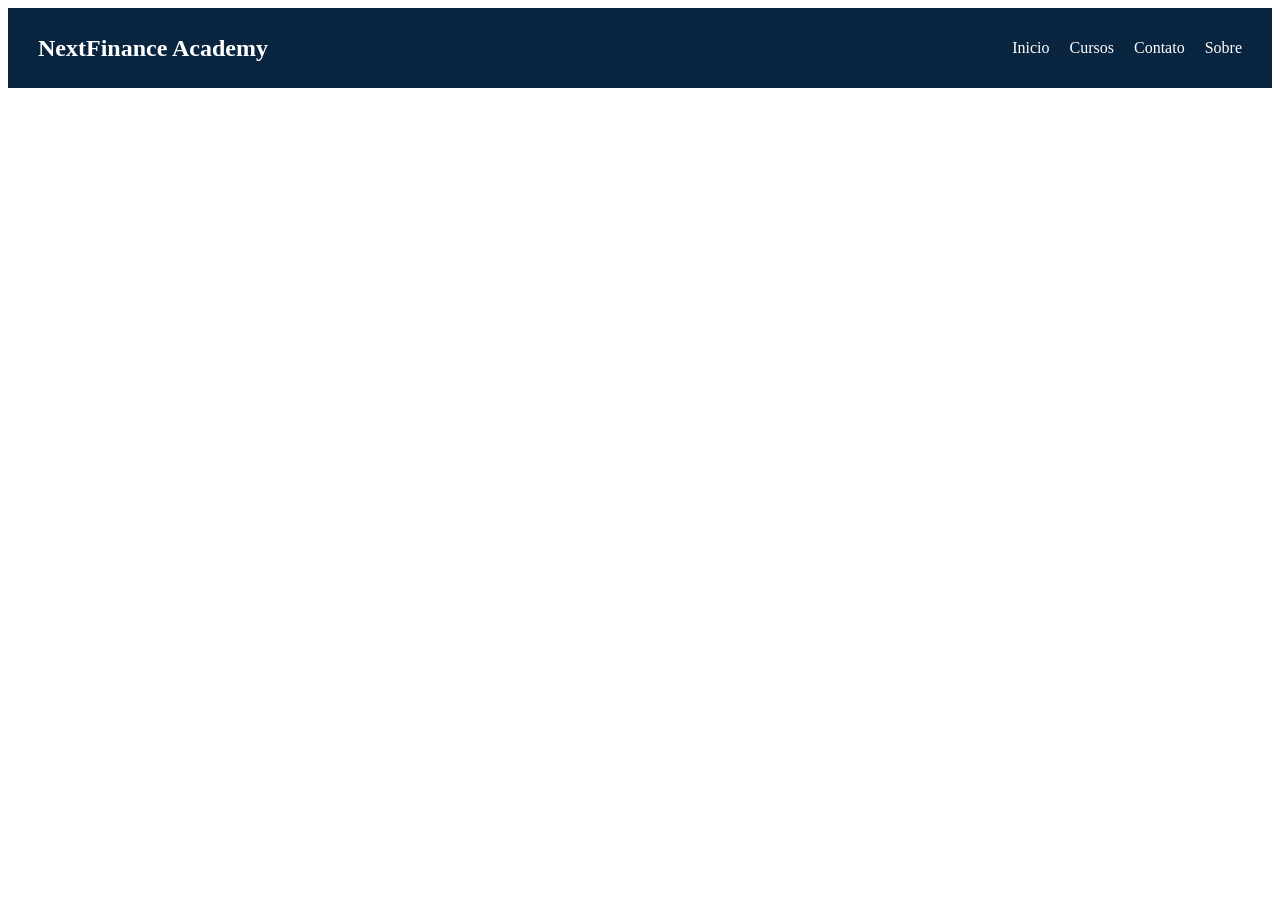
==== FNA.html @ 6fe37b07 "começo" ====
<!DOCTYPE html>
<html lang="pt-br">
<head>
    <meta charset="UTF-8">
    <meta name="viewport" content="width=device-width, initial-scale=1.0">
    <title>NextFinance Academy</title>
    <link rel="stylesheet" href="FNA.css">
</head>
<body>
    <nav> 
     <h1> NextFinance Academy </h1>
        <ul class="menu"> 
            <Li class="#home"> Inicio </Li>
            <Li class="dropdown"> Cursos </Li>
            <Li class="contato"> Contato </Li>
            <li class="sobre"> Sobre </li>
        </ul>
    </nav>
</body>
</html>
---- FNA.css ----
nav{
display: flex;
justify-content: space-between;
align-items: center;
background-color: #0A2540;
padding: 15px 30px;
}

.menu{
display: flex;
list-style: none;
gap: 20px;
}

li{
color: white;
}

h1{
color: white;
margin: 0;    
}
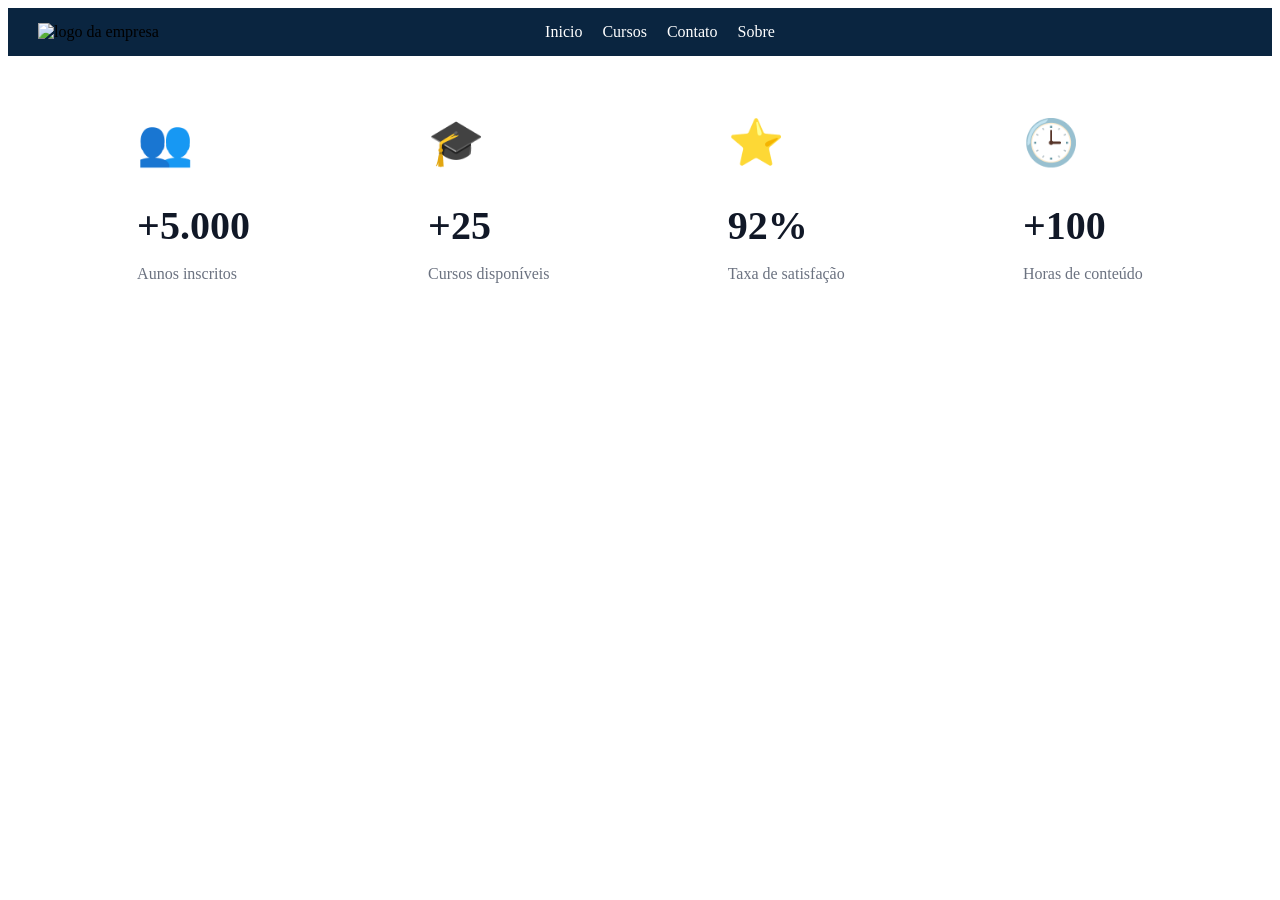
==== commit 521e8923: "atualizando arquivos baixados" ====
--- a/FNA.html
+++ b/FNA.html
@@ -7,14 +7,42 @@
     <link rel="stylesheet" href="FNA.css">
 </head>
 <body>
+    <header>
     <nav> 
-     <h1> NextFinance Academy </h1>
+      <img src="c:\Users\user\Downloads\ChatGPT_Image_18_de_jun._de_2026__17_41_39-removebg-preview.png" alt="logo da empresa"> 
         <ul class="menu"> 
             <Li class="#home"> Inicio </Li>
             <Li class="dropdown"> Cursos </Li>
-            <Li class="contato"> Contato </Li>
-            <li class="sobre"> Sobre </li>
+            <Li class="#contato"> Contato </Li>
+            <li class="#sobre"> Sobre </li>
         </ul>
     </nav>
+    </header>
+    <section class="status">
+
+        <div class="status-item">
+            <div class="icone">👥</div>
+            <h2>+5.000</h2>
+            <p>Aunos inscritos</p>
+        </div>
+
+        <div class="status-item">
+            <div class="icone">🎓</div>
+            <h2>+25</h2>
+            <p>Cursos disponíveis</p>
+        </div>
+
+         <div class="status-item">
+            <div class="icone">⭐</div>
+            <h2>92%</h2>
+            <p>Taxa de satisfação</p>
+        </div>
+        
+        <div class="status-item">
+            <div class="icone">🕒</div>
+            <h2>+100</h2>
+            <p>Horas de conteúdo</p>
+        </div>
+    </section>
 </body>
 </html>
--- a/FNA.css
+++ b/FNA.css
@@ -6,17 +6,47 @@
 padding: 15px 30px;
 }
 
+img{
+width: 250px;
+height: auto;
+background-color: #0A2540;
+}
+
 .menu{
 display: flex;
 list-style: none;
 gap: 20px;
+position: absolute;
+left: 50%;
+transform: translateX(-50%)
 }
 
 li{
 color: white;
 }
 
-h1{
-color: white;
-margin: 0;    
+.status{
+background-color: #FFFFFF;
+padding: 60px 40px;
+display: flex;
+justify-content: space-around;
+align-items: center;
+flex-wrap: wrap;
+}
+
+.icone{
+font-size: 45px;
+color: #7C3AED;
+margin-bottom: 15px;
+}
+
+.status-item h2{
+font-size: 2.5rem;
+color: #111827;
+margin-bottom: 10px;
+}
+
+.status-item p{
+color: #6B7280;
+font-size: 1rem;
 }
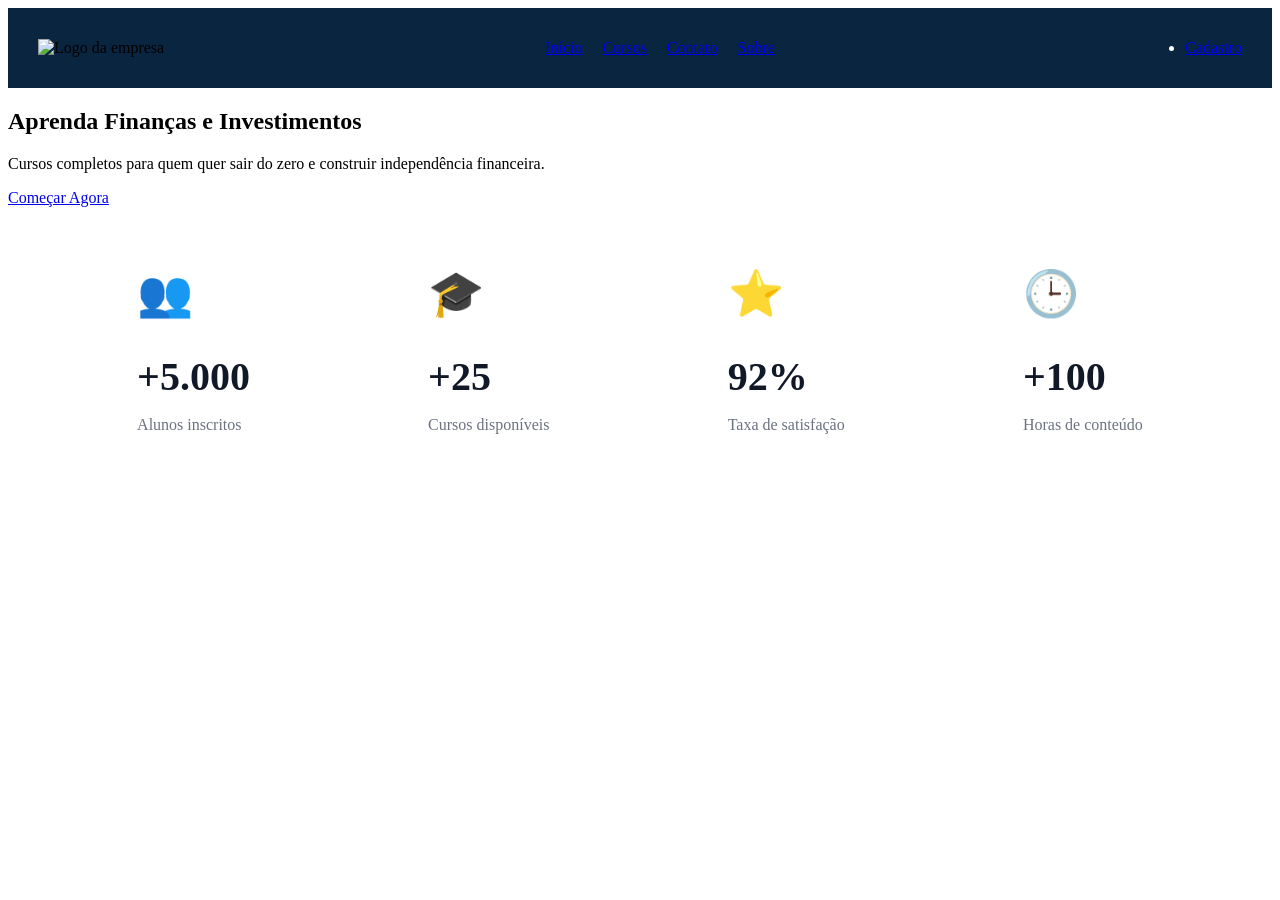
==== commit 179a0575: "Refactor FNA.html with new layout and styles Updated the HTML structure and added a hero section wit" ====
--- a/FNA.html
+++ b/FNA.html
@@ -1,29 +1,48 @@
 <!DOCTYPE html>
 <html lang="pt-br">
+
 <head>
     <meta charset="UTF-8">
     <meta name="viewport" content="width=device-width, initial-scale=1.0">
     <title>NextFinance Academy</title>
     <link rel="stylesheet" href="FNA.css">
+    <link href="https://fonts.googleapis.com/css2?family=Poppins:wght@300;400;500;600;700&display=swap"
+        rel="stylesheet">
 </head>
+
 <body>
     <header>
-    <nav> 
-      <img src="c:\Users\user\Downloads\ChatGPT_Image_18_de_jun._de_2026__17_41_39-removebg-preview.png" alt="logo da empresa"> 
-        <ul class="menu"> 
-            <Li class="#home"> Inicio </Li>
-            <Li class="dropdown"> Cursos </Li>
-            <Li class="#contato"> Contato </Li>
-            <li class="#sobre"> Sobre </li>
-        </ul>
-    </nav>
+        <nav>
+            <img src="imagens/logo.png" alt="Logo da empresa" class="logo">
+            <ul class="menu center-menu">
+                <li class="home"><a href="#home">Início</a></li>
+                <li class="dropdown"><a href="#dropdown">Cursos</a></li>
+                <li class="contato"><a href="#contato">Contato</a></li>
+                <li class="sobre"><a href="#sobre">Sobre</a></li>
+            </ul>
+            <ul class="menu-right">
+                <li class="cadrasto"><a href="cadastro.html">Cadastro</a></li>
+            </ul>
+        </nav>
     </header>
+    <section class="hero">
+        <div class="hero-content">
+            <h1>Aprenda Finanças e Investimentos</h1>
+
+            <p>
+                Cursos completos para quem quer sair do zero
+                e construir independência financeira.
+            </p>
+
+            <a href="#" class="btn">Começar Agora</a>
+        </div>
+    </section>
     <section class="status">
 
         <div class="status-item">
             <div class="icone">👥</div>
             <h2>+5.000</h2>
-            <p>Aunos inscritos</p>
+            <p>Alunos inscritos</p>
         </div>
 
         <div class="status-item">
@@ -32,12 +51,12 @@
             <p>Cursos disponíveis</p>
         </div>
 
-         <div class="status-item">
+        <div class="status-item">
             <div class="icone">⭐</div>
             <h2>92%</h2>
             <p>Taxa de satisfação</p>
         </div>
-        
+
         <div class="status-item">
             <div class="icone">🕒</div>
             <h2>+100</h2>
@@ -45,4 +64,5 @@
         </div>
     </section>
 </body>
-</html>+
+</html>
